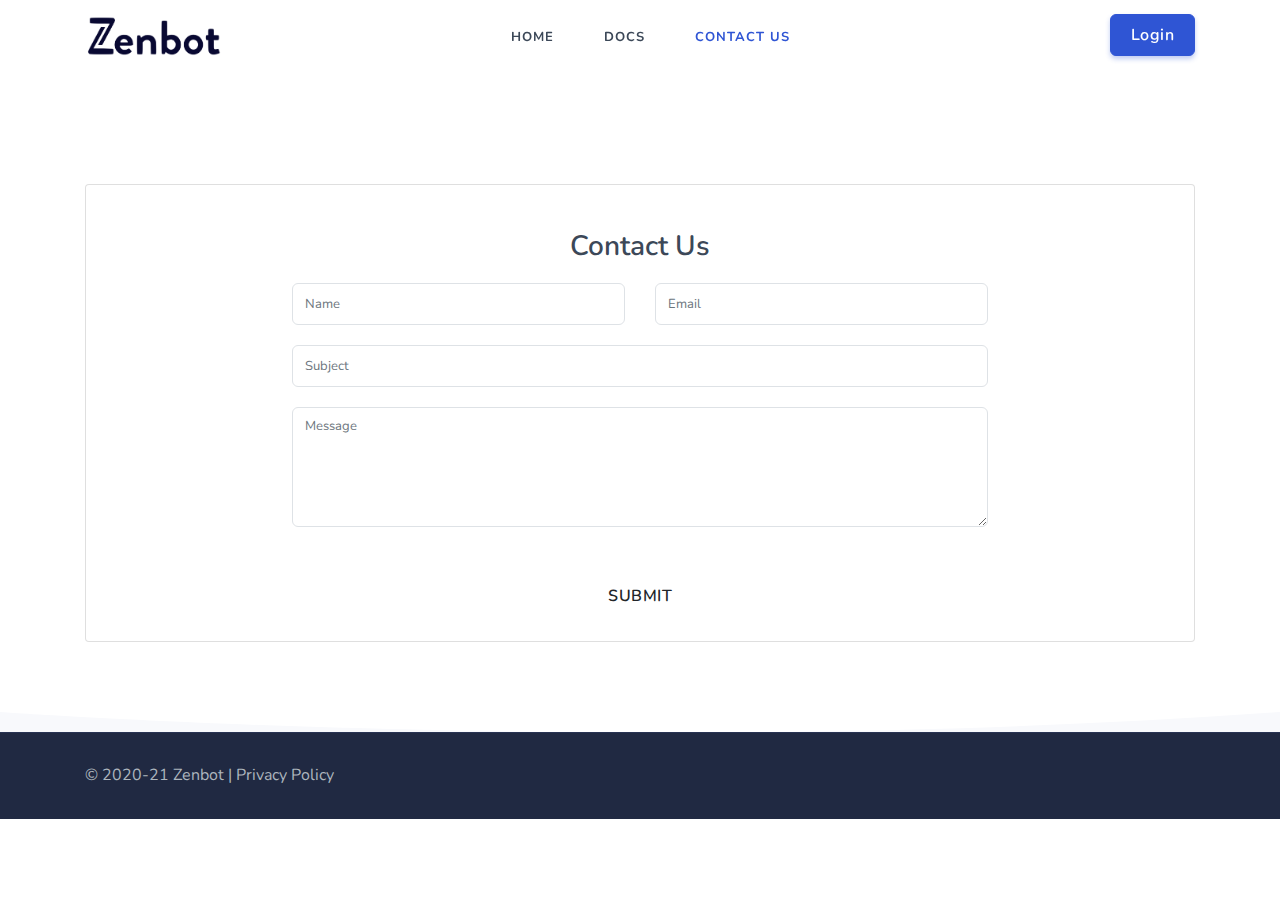
==== contact-us.html @ 644a9d89 "Add Contact Us page and form" ====
<!DOCTYPE html>
<html lang="en">
  <head>
    <meta http-equiv="Content-Type" content="text/html; charset=UTF-8" />
    <title>Home - Zenbot</title>
    <meta name="viewport" content="width=device-width, initial-scale=1.0" />
    <meta name="description" content="Zenbot - UI for Dialogflow" />
    <!-- favicon -->
    <link rel="shortcut icon" href="./assets/favicon.ico" />
    <!-- Bootstrap -->
    <link href="./assets/bootstrap.min.css" rel="stylesheet" type="text/css" />
    <!-- Icons -->
    <link href="./assets/materialdesignicons.min.css" rel="stylesheet" type="text/css" />
    <link rel="stylesheet" href="./assets/unicons.css" />
    <!-- Main Css -->
    <link href="./assets/style.css" rel="stylesheet" type="text/css" id="theme-opt" />
    <link href="./assets/default.css" rel="stylesheet" id="color-opt" />
    <style>
      .demo-img {
        max-width: 100%;
        object-fit: contain;
      }
    </style>
  </head>
  <body style="overflow: visible;">
    <!-- Navbar Start -->
    <header id="topnav" class="defaultscroll sticky active">
      <div class="container">
        <!-- Logo container-->
        <div>
          <a class="logo" href="./index.html">
            <img src="./assets/zblogo.png" height="40" alt="" />
          </a>
        </div>
        <div class="buy-button">
          <a href="https://dashboard.zenbot.ai/" class="btn btn-primary">Login</a>
        </div>
        <!--end login button-->
        <!-- End Logo container-->
        <div class="menu-extras">
          <div class="menu-item">
            <!-- Mobile menu toggle-->
            <a class="navbar-toggle">
              <div class="lines">
                <span></span>
                <span></span>
                <span></span>
              </div>
            </a>
            <!-- End mobile menu toggle-->
          </div>
        </div>
        <div id="navigation" class="active">
          <ul class="navigation-menu">
            <li><a href="/">Home</a></li>
            <li><a href="#">Docs</a></li>
            <li><a href="/contact-us.html">Contact Us</a></li>
          </ul>
        </div>
      </div>
      <!--end container-->
    </header>
    <!--end header-->
    <!-- Navbar End -->

    <section class="bg-half">
      <div class="container">
        <div class="card text-dark">
          <div class="card-body">
            <div class="row justify-content-md-center text-center">
              <div class="col-md-8 col-12">
                <h3 class="my-3">Contact Us</h3>
                <form role="form" class="contact-form">
                  <div class="row">
                    <div class="col-md-6">
                      <div class="form-group">
                        <input type="text" class="form-control" placeholder="Name" name="name">
                      </div>
                    </div>
                    <div class="col-md-6">
                      <div class="form-group">
                        <input type="email" class="email form-control" placeholder="Email" name="email">
                      </div>
                    </div>
                  </div>
                  <div class="form-group">
                    <div class="controls">
                      <input type="text" class="form-control" placeholder="Subject" name="subject">
                    </div>
                  </div>
                  <div class="form-group">
                    <div class="controls">
                      <textarea rows="4" placeholder="Message" class="form-control" name="message"></textarea>
                    </div>
                  </div>
                  <div class="mt-md-5">
                    <button type="submit" class="btn text-uppercase">Submit</button>
                  </div>
                </form>
                <p class="text-center text-success mt-4" style="display: none">
                  Thank you! We will get back to you shortly.
                </p>
              </div>
            </div>
          </div>
        </div>
      </div>
    </section>

    <div class="position-relative">
      <div class="shape overflow-hidden text-light">
        <svg viewBox="0 0 2880 48" fill="none" xmlns="http://www.w3.org/2000/svg">
          <path d="M0 48H1437.5H2880V0H2160C1442.5 52 720 0 720 0H0V48Z" fill="currentColor"></path>
        </svg>
      </div>
    </div>

    <footer class="footer footer-bar">
      <div class="container text-center">
        <div class="row align-items-center">
          <div class="col-sm-6">
            <div class="text-sm-left">
              <p class="mb-0">
                © 2020-21 Zenbot
                <a href="./privacy-policy.html" class="text-reset"> | Privacy Policy</a>
              </p>
            </div>
          </div>
        </div>
      </div>
    </footer>

    <!-- Back to top -->
    <a href="#" class="btn btn-icon btn-soft-primary back-to-top">
      <svg xmlns="http://www.w3.org/2000/svg" width="24" height="24" viewBox="0 0 24 24" fill="none" stroke="currentColor" stroke-width="2" stroke-linecap="round" stroke-linejoin="round" class="feather feather-arrow-up icons">
        <line x1="12" y1="19" x2="12" y2="5"></line>
        <polyline points="5 12 12 5 19 12"></polyline>
      </svg>
    </a>

    <!-- javascript -->
    <script src="./assets/jquery-3.5.1.min.js"></script>
    <script src="./assets/bootstrap.bundle.min.js"></script>
    <script src="./assets/jquery.easing.min.js"></script>
    <script src="./assets/scrollspy.min.js"></script>
    <!-- Icons -->
    <script src="./assets/feather.min.js"></script>
    <script src="./assets/bundle.js"></script>
    <!-- Main Js -->
    <script src="./assets/app.js"></script>

    <script>
      $(function() {
        $('.contact-form').submit(function(e) {
          var $form = $(this);
          $form.find('button[type=submit]').prop('disabled', true);
          e.preventDefault();

          var formValues = $form.serializeArray().reduce(function(m, o) {
            m[o.name] = o.value;
            return m;
          }, {});
          var postUrl = 'https://formsubmit.co/ajax/zenbot@masto.ai';

          $.post(postUrl, formValues, function(data) {
            $('.text-success').slideDown();
          }, 'json');
        });
      });
    </script>
  </body>
</html>
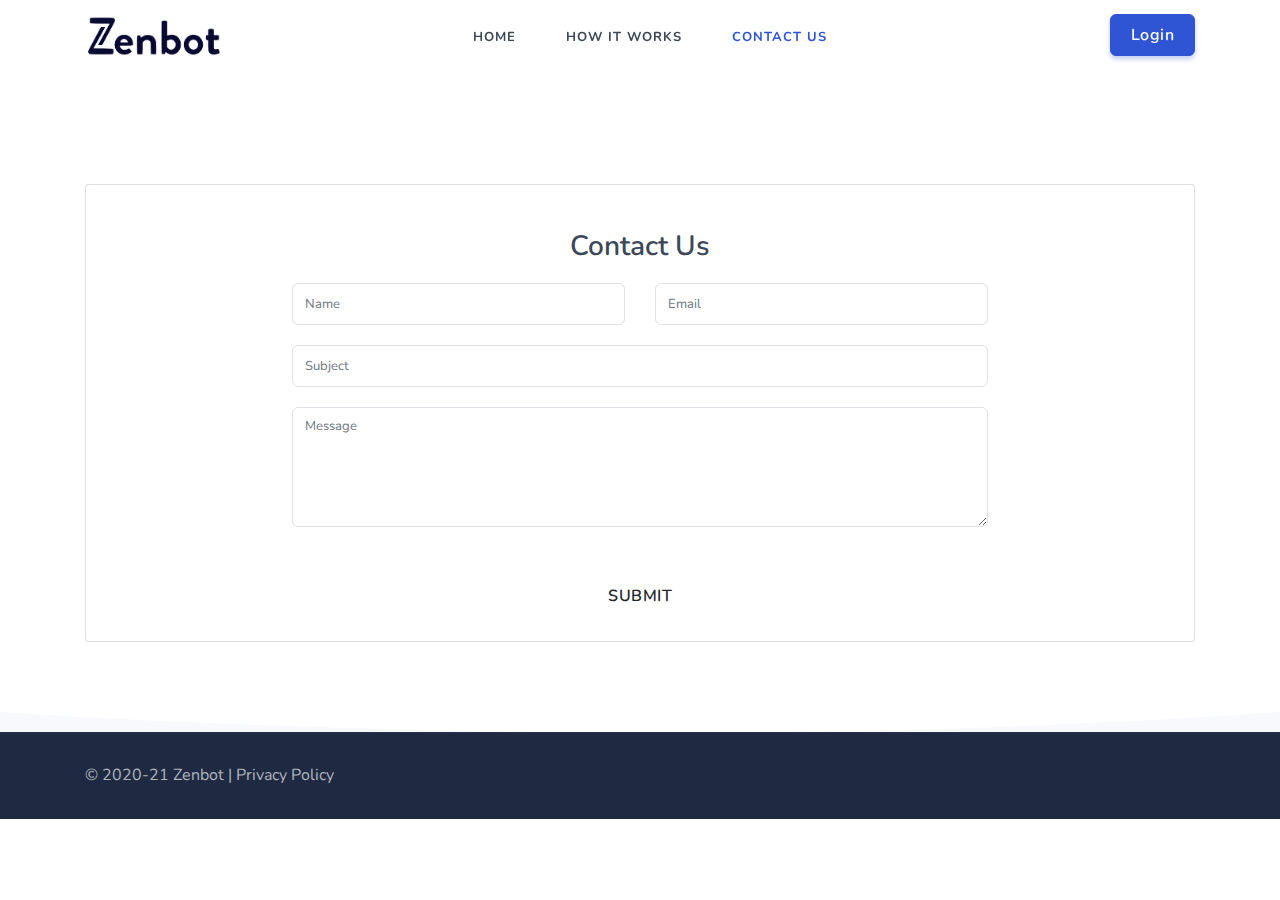
==== commit 8bfd3ddb: "adding new files, updating links" ====
--- a/contact-us.html
+++ b/contact-us.html
@@ -2,7 +2,7 @@
 <html lang="en">
   <head>
     <meta http-equiv="Content-Type" content="text/html; charset=UTF-8" />
-    <title>Home - Zenbot</title>
+    <title>Contact Us - Zenbot</title>
     <meta name="viewport" content="width=device-width, initial-scale=1.0" />
     <meta name="description" content="Zenbot - UI for Dialogflow" />
     <!-- favicon -->
@@ -52,9 +52,9 @@
         </div>
         <div id="navigation" class="active">
           <ul class="navigation-menu">
-            <li><a href="/">Home</a></li>
-            <li><a href="#">Docs</a></li>
-            <li><a href="/contact-us.html">Contact Us</a></li>
+            <li><a href="index.html">Home</a></li>
+            <li><a href="how-it-works.html">How it Works</a></li>
+            <li><a href="contact-us.html">Contact Us</a></li>
           </ul>
         </div>
       </div>
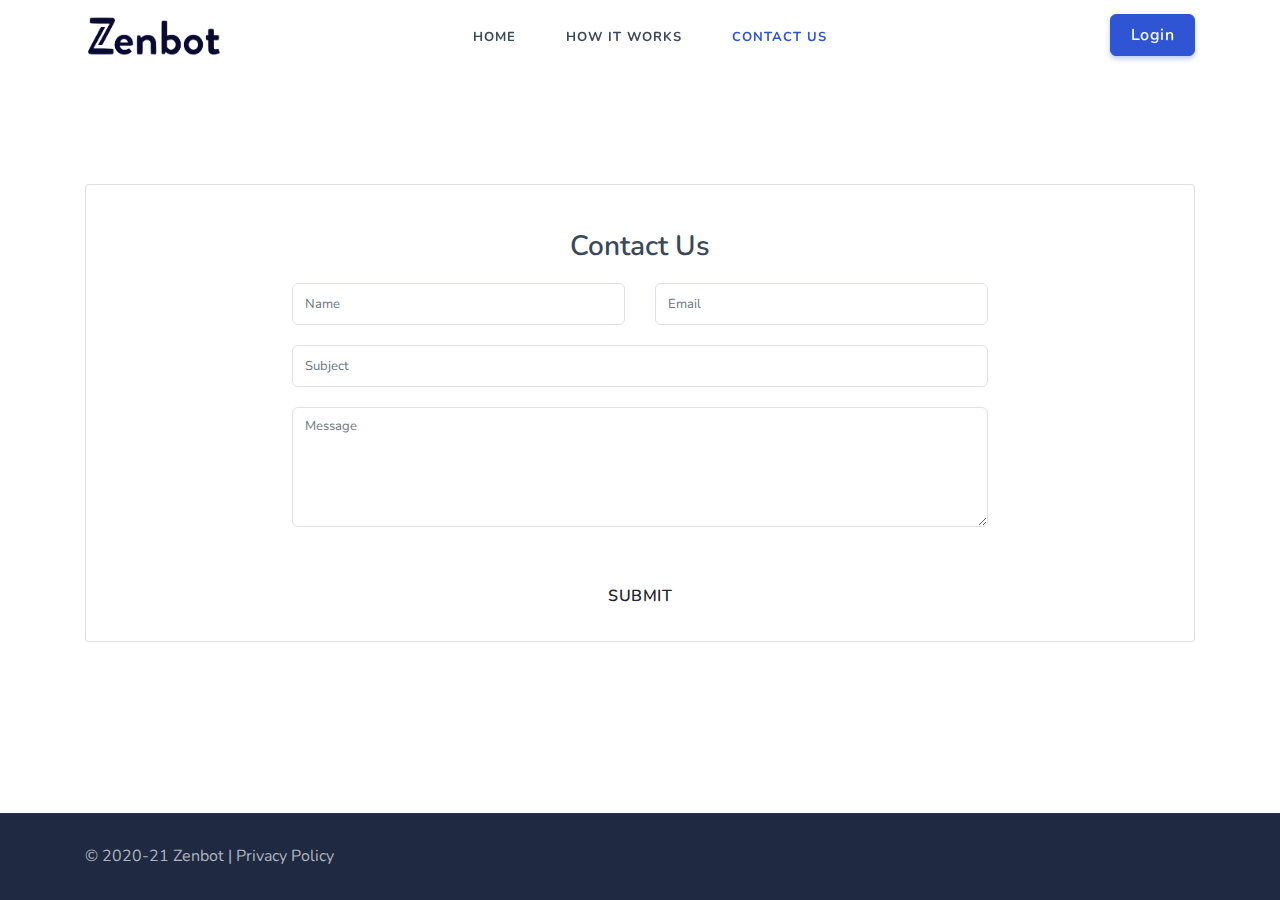
==== commit bc4c0b9f: "Update favicon; clean-up" ====
--- a/contact-us.html
+++ b/contact-us.html
@@ -6,7 +6,7 @@
     <meta name="viewport" content="width=device-width, initial-scale=1.0" />
     <meta name="description" content="Zenbot - UI for Dialogflow" />
     <!-- favicon -->
-    <link rel="shortcut icon" href="./assets/favicon.ico" />
+    <link rel="shortcut icon" href="./assets/favicon.png" />
     <!-- Bootstrap -->
     <link href="./assets/bootstrap.min.css" rel="stylesheet" type="text/css" />
     <!-- Icons -->
@@ -14,13 +14,8 @@
     <link rel="stylesheet" href="./assets/unicons.css" />
     <!-- Main Css -->
     <link href="./assets/style.css" rel="stylesheet" type="text/css" id="theme-opt" />
+    <link href="./assets/custom.css" rel="stylesheet" type="text/css" />
     <link href="./assets/default.css" rel="stylesheet" id="color-opt" />
-    <style>
-      .demo-img {
-        max-width: 100%;
-        object-fit: contain;
-      }
-    </style>
   </head>
   <body style="overflow: visible;">
     <!-- Navbar Start -->
@@ -28,7 +23,7 @@
       <div class="container">
         <!-- Logo container-->
         <div>
-          <a class="logo" href="./index.html">
+          <a class="logo" href="/">
             <img src="./assets/zblogo.png" height="40" alt="" />
           </a>
         </div>
@@ -52,9 +47,9 @@
         </div>
         <div id="navigation" class="active">
           <ul class="navigation-menu">
-            <li><a href="index.html">Home</a></li>
-            <li><a href="how-it-works.html">How it Works</a></li>
-            <li><a href="contact-us.html">Contact Us</a></li>
+            <li><a href="/">Home</a></li>
+            <li><a href="/how-it-works.html">How It Works</a></li>
+            <li><a href="/contact-us.html">Contact Us</a></li>
           </ul>
         </div>
       </div>
@@ -63,57 +58,51 @@
     <!--end header-->
     <!-- Navbar End -->
 
-    <section class="bg-half">
-      <div class="container">
-        <div class="card text-dark">
-          <div class="card-body">
-            <div class="row justify-content-md-center text-center">
-              <div class="col-md-8 col-12">
-                <h3 class="my-3">Contact Us</h3>
-                <form role="form" class="contact-form">
-                  <div class="row">
-                    <div class="col-md-6">
-                      <div class="form-group">
-                        <input type="text" class="form-control" placeholder="Name" name="name">
+    <main>
+      <section class="bg-half">
+        <div class="container">
+          <div class="card text-dark">
+            <div class="card-body">
+              <div class="row justify-content-md-center text-center">
+                <div class="col-md-8 col-12">
+                  <h3 class="my-3">Contact Us</h3>
+                  <form role="form" class="contact-form">
+                    <div class="row">
+                      <div class="col-md-6">
+                        <div class="form-group">
+                          <input type="text" class="form-control" placeholder="Name" name="name">
+                        </div>
+                      </div>
+                      <div class="col-md-6">
+                        <div class="form-group">
+                          <input type="email" class="email form-control" placeholder="Email" name="email">
+                        </div>
                       </div>
                     </div>
-                    <div class="col-md-6">
-                      <div class="form-group">
-                        <input type="email" class="email form-control" placeholder="Email" name="email">
+                    <div class="form-group">
+                      <div class="controls">
+                        <input type="text" class="form-control" placeholder="Subject" name="subject">
                       </div>
                     </div>
-                  </div>
-                  <div class="form-group">
-                    <div class="controls">
-                      <input type="text" class="form-control" placeholder="Subject" name="subject">
+                    <div class="form-group">
+                      <div class="controls">
+                        <textarea rows="4" placeholder="Message" class="form-control" name="message"></textarea>
+                      </div>
                     </div>
-                  </div>
-                  <div class="form-group">
-                    <div class="controls">
-                      <textarea rows="4" placeholder="Message" class="form-control" name="message"></textarea>
+                    <div class="mt-md-5">
+                      <button type="submit" class="btn text-uppercase">Submit</button>
                     </div>
-                  </div>
-                  <div class="mt-md-5">
-                    <button type="submit" class="btn text-uppercase">Submit</button>
-                  </div>
-                </form>
-                <p class="text-center text-success mt-4" style="display: none">
-                  Thank you! We will get back to you shortly.
-                </p>
+                  </form>
+                  <p class="text-center text-success mt-4" style="display: none">
+                    Thank you! We will get back to you shortly.
+                  </p>
+                </div>
               </div>
             </div>
           </div>
         </div>
-      </div>
-    </section>
-
-    <div class="position-relative">
-      <div class="shape overflow-hidden text-light">
-        <svg viewBox="0 0 2880 48" fill="none" xmlns="http://www.w3.org/2000/svg">
-          <path d="M0 48H1437.5H2880V0H2160C1442.5 52 720 0 720 0H0V48Z" fill="currentColor"></path>
-        </svg>
-      </div>
-    </div>
+      </section>
+    </main>
 
     <footer class="footer footer-bar">
       <div class="container text-center">
--- a/assets/custom.css
+++ b/assets/custom.css
@@ -0,0 +1,9 @@
+body {
+  min-height: 100vh;
+  display: flex;
+  flex-direction: column;
+}
+
+main {
+  flex-grow: 1;
+}
